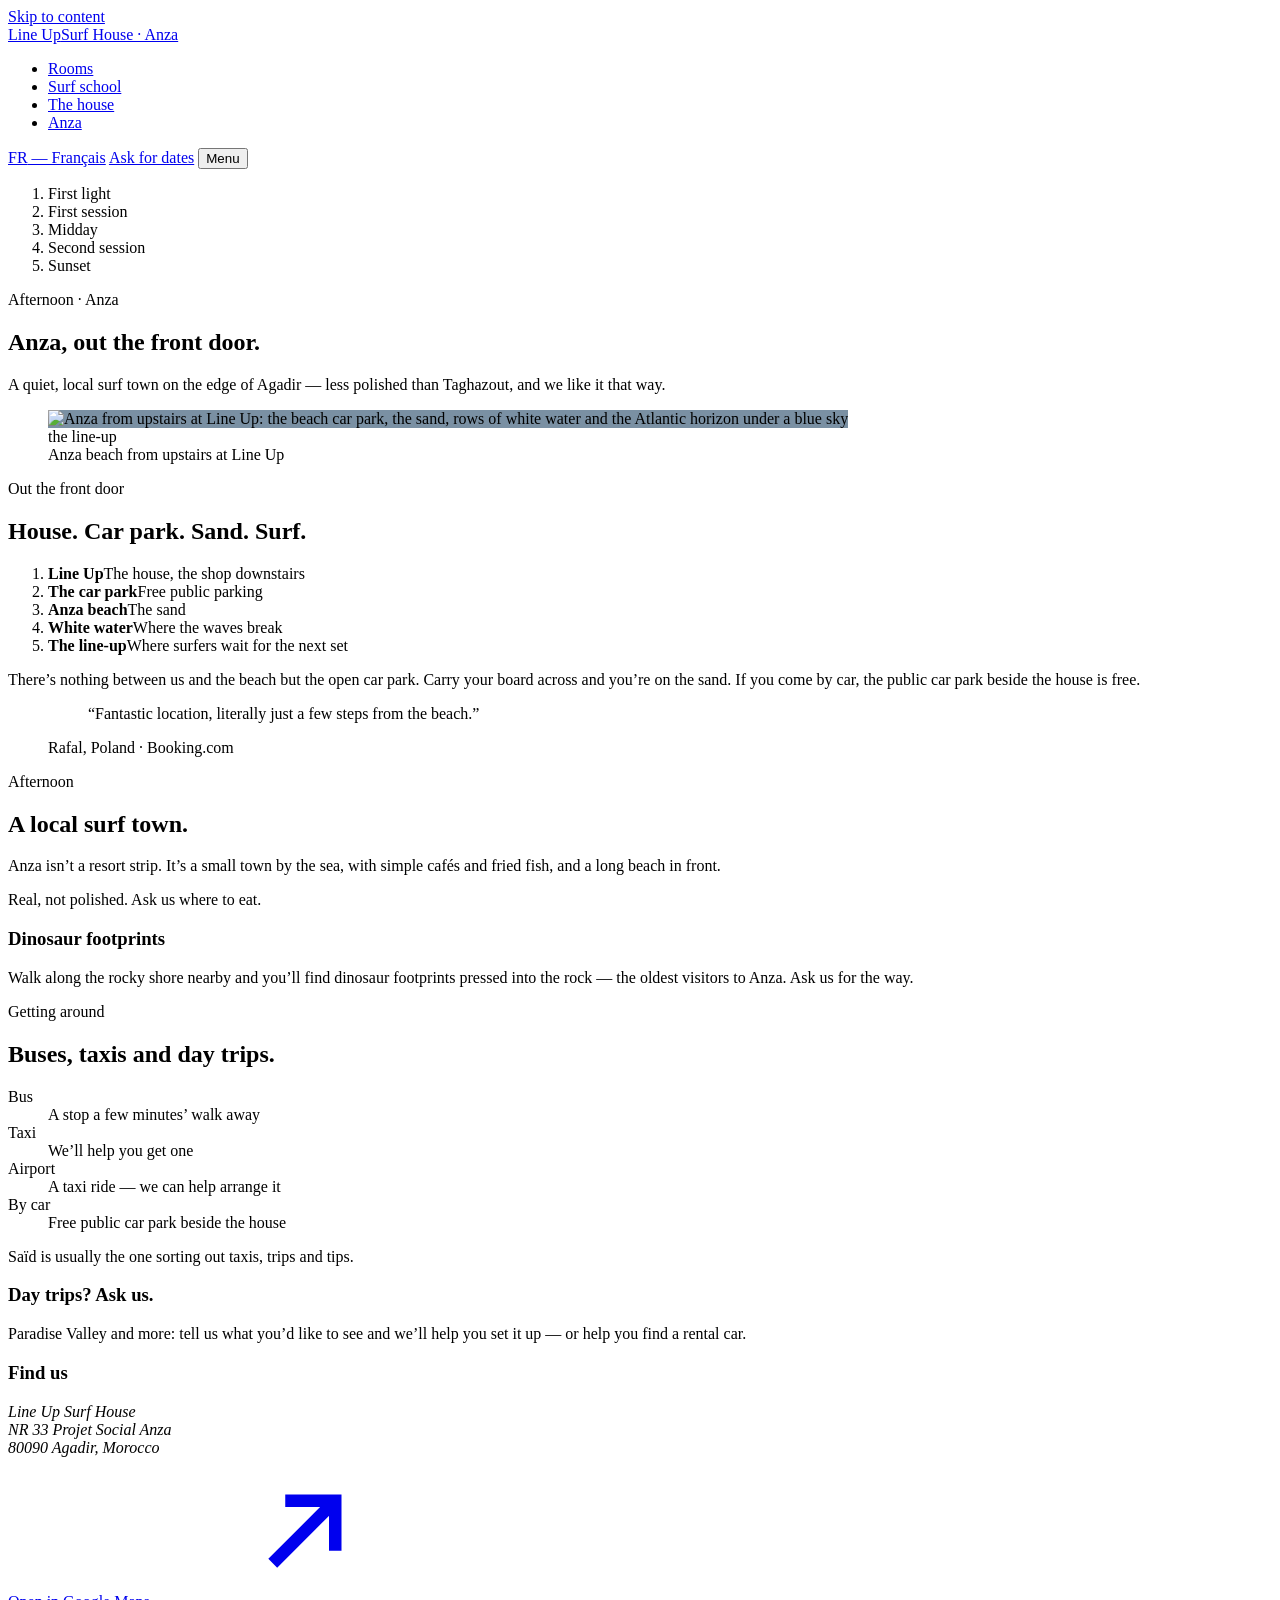
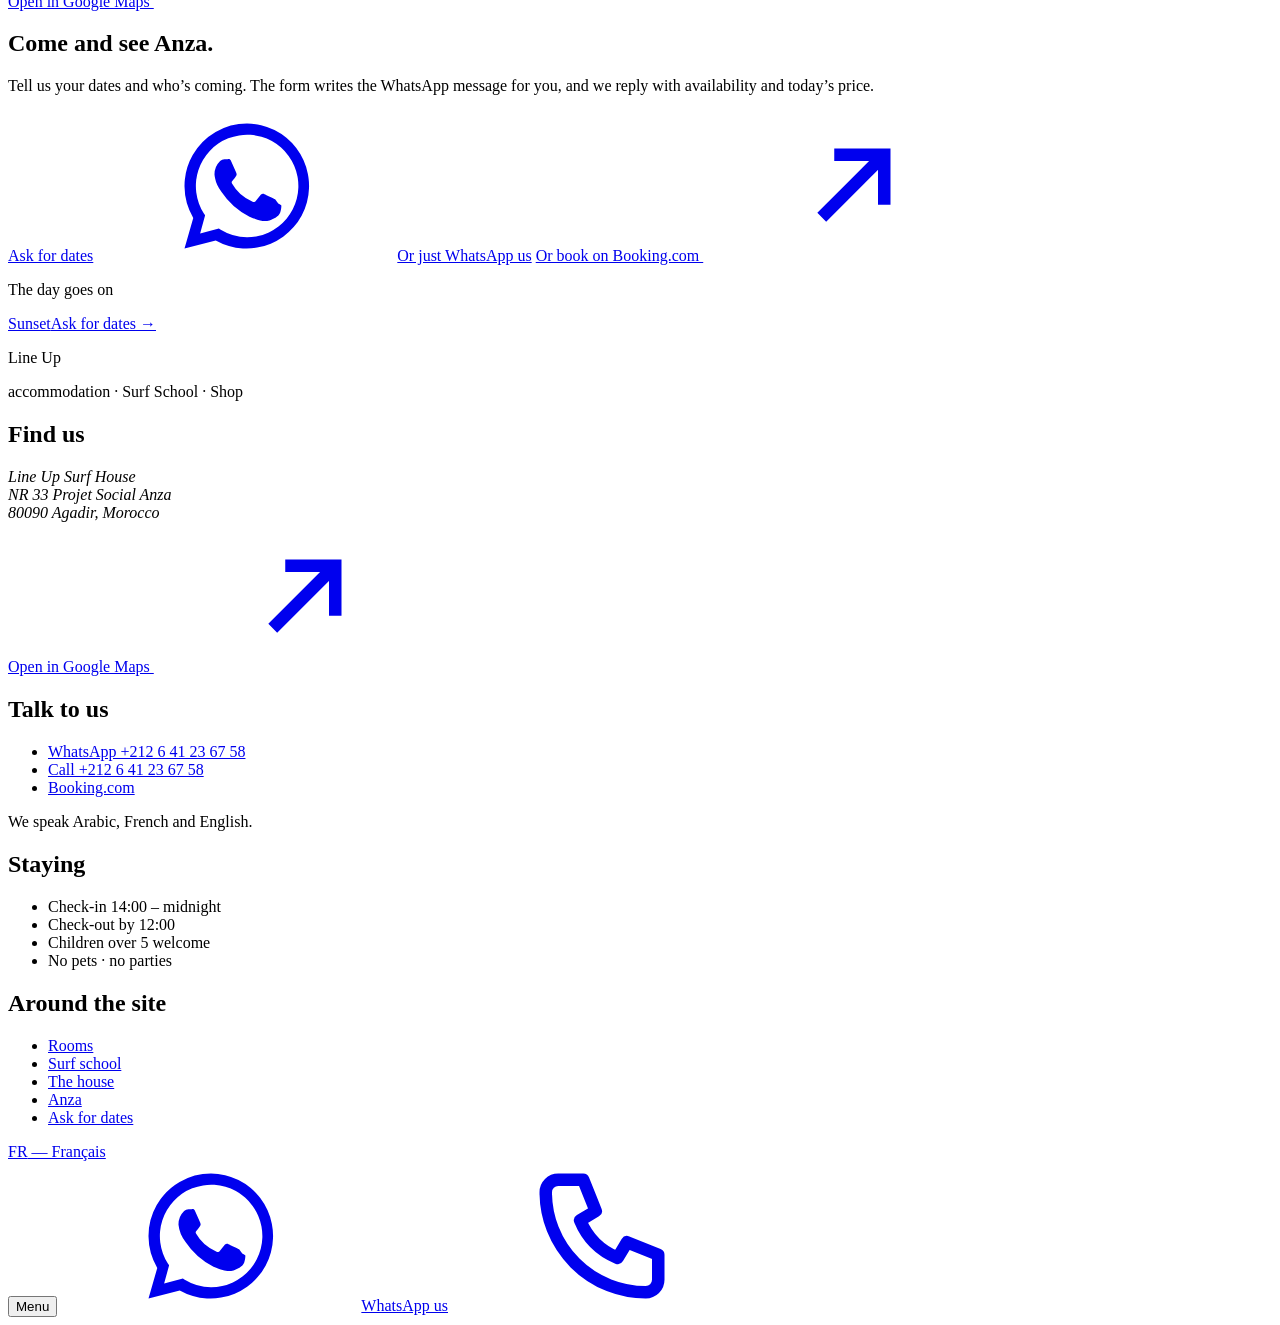
==== site/anza/index.html @ 77a0f4a2 "Phase 3: all pages EN + FR mirror, inquiry flow on /book/, security headers, sitemap hreflang" ====
<!doctype html>
<html lang="en">
<head>
<meta charset="utf-8">
<meta name="viewport" content="width=device-width, initial-scale=1, viewport-fit=cover">
<title>Anza, Agadir · Line Up Surf House — the beach out the front door</title>
<meta name="description" content="Anza is a quiet, local surf town on the edge of Agadir. The beach is across the car park, there are dinosaur footprints along the shore, and we help with taxis and day trips.">
<link rel="canonical" href="https://line-up-surf-house.peashoot.io/anza/"><link rel="alternate" hreflang="en" href="https://line-up-surf-house.peashoot.io/anza/"><link rel="alternate" hreflang="fr" href="https://line-up-surf-house.peashoot.io/fr/anza/"><link rel="alternate" hreflang="x-default" href="https://line-up-surf-house.peashoot.io/anza/">
<meta name="theme-color" content="#0f2533">
<meta property="og:type" content="website">
<meta property="og:site_name" content="Line Up Surf House">
<meta property="og:locale" content="en_GB">
<meta property="og:title" content="Anza, Agadir · Line Up Surf House — the beach out the front door">
<meta property="og:description" content="Anza is a quiet, local surf town on the edge of Agadir. The beach is across the car park, there are dinosaur footprints along the shore, and we help with taxis and day trips.">
<meta property="og:url" content="https://line-up-surf-house.peashoot.io/anza/">
<meta property="og:image" content="https://line-up-surf-house.peashoot.io/assets/img/og-1200.jpg">
<meta property="og:image:width" content="1200">
<meta property="og:image:height" content="630">
<meta property="og:image:alt" content="The LINE UP mural on our house in Anza: accommodation, Surf School, Shop">
<meta name="twitter:card" content="summary_large_image">
<link rel="icon" href="/favicon.svg" type="image/svg+xml">
<link rel="icon" href="/favicon-32.png" sizes="32x32" type="image/png">
<link rel="apple-touch-icon" href="/apple-touch-icon.png">
<link rel="preload" href="/assets/fonts/anybody-latin.woff2" as="font" type="font/woff2" crossorigin><link rel="preload" href="/assets/fonts/newsreader-400-latin.woff2" as="font" type="font/woff2" crossorigin>
<link rel="stylesheet" href="/assets/css/site.css?v=f4f31509">
<script src="/assets/js/site.js?v=ead30945" defer></script>
<script type="application/ld+json">{"@context": "https://schema.org", "@type": "BreadcrumbList", "itemListElement": [{"@type": "ListItem", "position": 1, "name": "Line Up Surf House", "item": "https://line-up-surf-house.peashoot.io/"}, {"@type": "ListItem", "position": 2, "name": "Anza", "item": "https://line-up-surf-house.peashoot.io/anza/"}]}</script>
</head>
<body class="inner p-anza">
<svg width="0" height="0" style="position:absolute" aria-hidden="true" focusable="false">
<symbol id="i-wa" viewBox="0 0 24 24"><path fill="currentColor" d="M12 2a10 10 0 0 0-8.6 15.1L2 22l5-1.3A10 10 0 1 0 12 2Zm0 18.2a8.2 8.2 0 0 1-4.2-1.2l-.3-.2-3 .8.8-2.9-.2-.3A8.2 8.2 0 1 1 12 20.2Zm4.5-6.1c-.2-.1-1.5-.7-1.7-.8-.2-.1-.4-.1-.6.1l-.8 1c-.1.2-.3.2-.5.1a6.7 6.7 0 0 1-3.3-2.9c-.2-.4.2-.4.7-1.3.1-.2 0-.3 0-.4l-.8-1.8c-.2-.5-.4-.4-.6-.4h-.5a1 1 0 0 0-.7.3 3 3 0 0 0-.9 2.2 5.2 5.2 0 0 0 1.1 2.7 11.8 11.8 0 0 0 4.5 4c1.7.7 2.3.8 3.2.6.5-.1 1.5-.6 1.7-1.2.2-.6.2-1.1.2-1.2-.1-.1-.3-.2-.5-.3Z"/></symbol>
<symbol id="i-phone" viewBox="0 0 24 24"><path fill="none" stroke="currentColor" stroke-width="2" stroke-linejoin="round" d="M5 3h4l2 5-2.5 1.5a11 11 0 0 0 6 6L16 13l5 2v4a2 2 0 0 1-2 2A16 16 0 0 1 3 5a2 2 0 0 1 2-2Z"/></symbol>
<symbol id="i-out" viewBox="0 0 24 24"><path fill="none" stroke="currentColor" stroke-width="2" d="M7 17 17 7M9 7h8v8"/></symbol>
</svg>
<a class="skip" href="#main">Skip to content</a>
<header class="hd" data-header>
<div class="hd__in">
<a class="brand" href="/" aria-label="Line Up Surf House — home">
<span class="brand__word">Line Up</span><span class="brand__sub">Surf House · Anza</span></a>
<nav class="hd__nav" aria-label="Main"><ul><li><a href="/rooms/">Rooms</a></li><li><a href="/surf/">Surf school</a></li><li><a href="/house/">The house</a></li><li><a href="/anza/">Anza</a></li></ul></nav>
<div class="hd__end">
<a class="lang" href="/fr/anza/" hreflang="fr" lang="fr">FR<span class="vh"> — Français</span></a>
<a class="btn btn--sun hd__cta" href="/book/">Ask for dates</a>
<button class="burger" type="button" aria-expanded="false" aria-controls="sheet" data-nav-toggle><span class="burger__lines" aria-hidden="true"></span><span class="burger__t">Menu</span></button>
</div>
</div>
</header>
<div class="sheet" id="sheet" hidden data-sheet>
<div class="sheet__top"><a class="brand" href="/" aria-label="Line Up Surf House — home">
<span class="brand__word">Line Up</span><span class="brand__sub">Surf House · Anza</span></a><button class="sheet__close" type="button" data-nav-close>Close</button></div>
<nav aria-label="Main"><ul class="sheet__list"><li><a href="/rooms/" data-close><span class="sheet__n">01</span>Rooms</a></li><li><a href="/surf/" data-close><span class="sheet__n">02</span>Surf school</a></li><li><a href="/house/" data-close><span class="sheet__n">03</span>The house</a></li><li><a href="/anza/" data-close><span class="sheet__n">04</span>Anza</a></li><li><a href="/book/" data-close><span class="sheet__n">05</span>Ask for dates</a></li></ul></nav>
<div class="sheet__horizon" aria-hidden="true"><span class="sun"></span></div>
<div class="sheet__acts">
<a class="btn btn--sun" href="https://wa.me/212641236758?text=Hello%20Line%20Up%21%20I%27d%20like%20to%20ask%20about%20a%20stay." rel="noopener" target="_blank"><svg class="ic"><use href="#i-wa"/></svg>WhatsApp us</a>
<a class="btn btn--line-light" href="tel:+212641236758"><svg class="ic"><use href="#i-phone"/></svg>+212 6 41 23 67 58</a>
<a class="sheet__bk" href="https://www.booking.com/hotel/ma/line-up-surf-house.html" rel="noopener" target="_blank">See us on Booking.com <svg class="ic ic--s"><use href="#i-out"/></svg></a>
</div>
<a class="lang" href="/fr/anza/" hreflang="fr" lang="fr">FR<span class="vh"> — Français</span></a>
</div>
<main id="main">
<section class="mast mast--sand mast--wide" aria-labelledby="h1" data-cover>
<div class="wrap">
<div class="day" aria-hidden="true" data-reveal style="--x:60.6%;--sy:11px">
<div class="day__sky"><span class="sun"></span></div>
<ol class="day__ticks"><li style="--tx:6%">First light</li><li style="--tx:28%">First session</li><li style="--tx:50%">Midday</li><li style="--tx:72%">Second session</li><li style="--tx:94%">Sunset</li></ol>
</div>
<div class="mast__grid">
<div class="mast__text">
<p class="mast__kicker"><span class="mk__n">Afternoon</span> · Anza</p>
<h1 id="h1">Anza, out the front door.</h1>
<p class="lead mast__lead">A quiet, local surf town on the edge of Agadir — less polished than Taghazout, and we like it that way.</p>
</div>

</div>
</div>
<figure class="band" style="--hz-m:0.45;--hz-d:0.4680;--ar:1290/860;--py:42%">
<img src="/assets/img/anza-view-800.webp" srcset="/assets/img/anza-view-800.webp 800w, /assets/img/anza-view-1200.webp 1200w, /assets/img/anza-view-1290.webp 1290w" sizes="100vw" width="1290" height="860" alt="Anza from upstairs at Line Up: the beach car park, the sand, rows of white water and the Atlantic horizon under a blue sky" fetchpriority="high" decoding="async" class="band__img" style="background-color:#7a90a3">
<div class="band__hz" aria-hidden="true"><span>the line-up</span></div>
<figcaption class="band__cap">Anza beach from upstairs at Line Up</figcaption>
</figure>
</section>
<section class="ch ch--noon" id="front" aria-labelledby="t-front">
<div class="wrap">
<div class="mk" data-reveal style="--x:54.4%;--sy:13px">
<div class="mk__sky" aria-hidden="true"><span class="sun"></span></div>
<div class="mk__sea" aria-hidden="true"></div>
<p class="mk__label">Out the front door</p>
</div>
<h2 class="h2 h2--wide" id="t-front">House. Car park. Sand. Surf.</h2>
<ol class="xs" aria-label="From the house to the line-up"><li class="xs__i xs__i--house"><span class="xs__shape" aria-hidden="true"></span><b>Line Up</b><span>The house, the shop downstairs</span></li><li class="xs__i xs__i--park"><span class="xs__shape" aria-hidden="true"></span><b>The car park</b><span>Free public parking</span></li><li class="xs__i xs__i--sand"><span class="xs__shape" aria-hidden="true"></span><b>Anza beach</b><span>The sand</span></li><li class="xs__i xs__i--surf"><span class="xs__shape" aria-hidden="true"></span><b>White water</b><span>Where the waves break</span></li><li class="xs__i xs__i--line"><span class="xs__shape" aria-hidden="true"></span><b>The line-up</b><span>Where surfers wait for the next set</span></li></ol>
<div class="split">
<div class="split__a"><p class="lead">There’s nothing between us and the beach but the open car park. Carry your board across and you’re on the sand. If you come by car, the public car park beside the house is free.</p></div>
<div class="split__b"><figure class="q q--rule"><blockquote><p>“Fantastic location, literally just a few steps from the beach.”</p></blockquote><figcaption>Rafal, Poland <span>· Booking.com</span></figcaption></figure></div>
</div>
</div>
</section>
<section class="ch ch--sand" id="wander" aria-labelledby="t-wan">
<div class="wrap">
<div class="mk" data-reveal style="--x:63.2%;--sy:10px">
<div class="mk__sky" aria-hidden="true"><span class="sun"></span></div>
<div class="mk__sea" aria-hidden="true"></div>
<p class="mk__label">Afternoon</p>
</div>
<div class="split">
<div class="split__a">
<h2 class="h2" id="t-wan">A local surf town.</h2>
<p class="lead">Anza isn’t a resort strip. It’s a small town by the sea, with simple cafés and fried fish, and a long beach in front.</p>
<p>Real, not polished. Ask us where to eat.</p>
</div>
<div class="split__b">
<h3 class="h3">Dinosaur footprints</h3>
<p>Walk along the rocky shore nearby and you’ll find dinosaur footprints pressed into the rock — the oldest visitors to Anza. Ask us for the way.</p>

</div>
</div>
</div>
</section>
<section class="ch ch--dawn" id="around" aria-labelledby="t-around">
<div class="wrap">
<div class="mk" data-reveal style="--x:76.4%;--sy:1px">
<div class="mk__sky" aria-hidden="true"><span class="sun"></span></div>
<div class="mk__sea" aria-hidden="true"></div>
<p class="mk__label">Getting around</p>
</div>
<div class="split">
<div class="split__a">
<h2 class="h2" id="t-around">Buses, taxis and day trips.</h2>
<dl class="specs specs--ink"><div><dt>Bus</dt><dd>A stop a few minutes’ walk away</dd></div><div><dt>Taxi</dt><dd>We’ll help you get one</dd></div><div><dt>Airport</dt><dd>A taxi ride — we can help arrange it</dd></div><div><dt>By car</dt><dd>Free public car park beside the house</dd></div></dl>
</div>
<div class="split__b">
<p class="who who--ink">Saïd is usually the one sorting out taxis, trips and tips.</p>
<h3 class="h3">Day trips? Ask us.</h3>
<p>Paradise Valley and more: tell us what you’d like to see and we’ll help you set it up — or help you find a rental car.</p>
<div class="findus">
<h3 class="kicker">Find us</h3>
<address>Line Up Surf House<br>NR 33 Projet Social Anza<br>80090 Agadir, Morocco</address>
<a class="btn btn--line" href="https://www.google.com/maps/place/?q=place_id:ChIJnd03JgCzsw0Ryl0nJC4wElE" rel="noopener" target="_blank">Open in Google Maps <svg class="ic ic--s"><use href="#i-out"/></svg></a>
</div>
</div>
</div>
</div>
</section>
<section class="ch ch--sun cta" aria-labelledby="t-cta" data-nodock>
<div class="wrap cta__in">
<div>
<h2 class="h2" id="t-cta">Come and see Anza.</h2>
<p class="lead">Tell us your dates and who’s coming. The form writes the WhatsApp message for you, and we reply with availability and today’s price.</p>
</div>
<div class="cta__acts">
<a class="btn btn--ink" href="/book/">Ask for dates</a>
<a class="cta__link" href="https://wa.me/212641236758?text=Hello%20Line%20Up%21%20I%27d%20like%20to%20ask%20about%20a%20stay." rel="noopener" target="_blank"><svg class="ic"><use href="#i-wa"/></svg>Or just WhatsApp us</a>
<a class="cta__link" href="https://www.booking.com/hotel/ma/line-up-surf-house.html" rel="noopener" target="_blank">Or book on Booking.com <svg class="ic ic--s"><use href="#i-out"/></svg></a>
</div>
</div>
</section>
</main>
<nav class="next" aria-label="The day goes on">
<div class="wrap">
<div class="mk next__mk" data-reveal style="--x:94%;--sy:-15px"><div class="mk__sky" aria-hidden="true"><span class="sun"></span></div><div class="mk__sea" aria-hidden="true"></div></div>
<p class="next__label">The day goes on</p>
<a class="next__a" href="/book/"><span class="next__hour">Sunset</span><span class="next__t">Ask for dates<span aria-hidden="true"> →</span></span></a>
</div>
</nav>
<footer class="ft" data-footer>
<div class="ft__horizon" aria-hidden="true"><span class="sun sun--set"></span></div>
<div class="wrap ft__grid">
<div class="ft__brand">
<p class="ft__word">Line Up</p>
<p class="ft__mural">accommodation · Surf School · Shop</p>
</div>
<div>
<h2 class="ft__h">Find us</h2>
<address>Line Up Surf House<br>NR 33 Projet Social Anza<br>80090 Agadir, Morocco</address>
<a class="ft__link" href="https://www.google.com/maps/place/?q=place_id:ChIJnd03JgCzsw0Ryl0nJC4wElE" rel="noopener" target="_blank">Open in Google Maps <svg class="ic ic--s"><use href="#i-out"/></svg></a>
</div>
<div>
<h2 class="ft__h">Talk to us</h2>
<ul class="ft__list">
<li><a href="https://wa.me/212641236758?text=Hello%20Line%20Up%21%20I%27d%20like%20to%20ask%20about%20a%20stay." rel="noopener" target="_blank">WhatsApp +212 6 41 23 67 58</a></li>
<li><a href="tel:+212641236758">Call +212 6 41 23 67 58</a></li>
<li><a href="https://www.booking.com/hotel/ma/line-up-surf-house.html" rel="noopener" target="_blank">Booking.com</a></li>
</ul>
<p class="ft__small">We speak Arabic, French and English.</p>
</div>
<div>
<h2 class="ft__h">Staying</h2>
<ul class="ft__list ft__list--plain"><li>Check-in 14:00 – midnight</li><li>Check-out by 12:00</li><li>Children over 5 welcome</li><li>No pets · no parties</li></ul>
</div>
<nav aria-label="Around the site"><h2 class="ft__h">Around the site</h2><ul class="ft__list"><li><a href="/rooms/">Rooms</a></li><li><a href="/surf/">Surf school</a></li><li><a href="/house/">The house</a></li><li><a href="/anza/">Anza</a></li><li><a href="/book/">Ask for dates</a></li></ul><a class="lang" href="/fr/anza/" hreflang="fr" lang="fr">FR<span class="vh"> — Français</span></a></nav>
</div>
</footer>
<div class="dock" data-dock>
<button class="dock__menu" type="button" aria-expanded="false" aria-controls="sheet" data-nav-toggle><span class="burger__lines" aria-hidden="true"></span>Menu</button>
<a class="dock__wa" href="https://wa.me/212641236758?text=Hello%20Line%20Up%21%20I%27d%20like%20to%20ask%20about%20a%20stay." rel="noopener" target="_blank"><svg class="ic"><use href="#i-wa"/></svg>WhatsApp us</a>
<a class="dock__call" href="tel:+212641236758" aria-label="Call +212 6 41 23 67 58"><svg class="ic"><use href="#i-phone"/></svg></a>
</div>
</body>
</html>
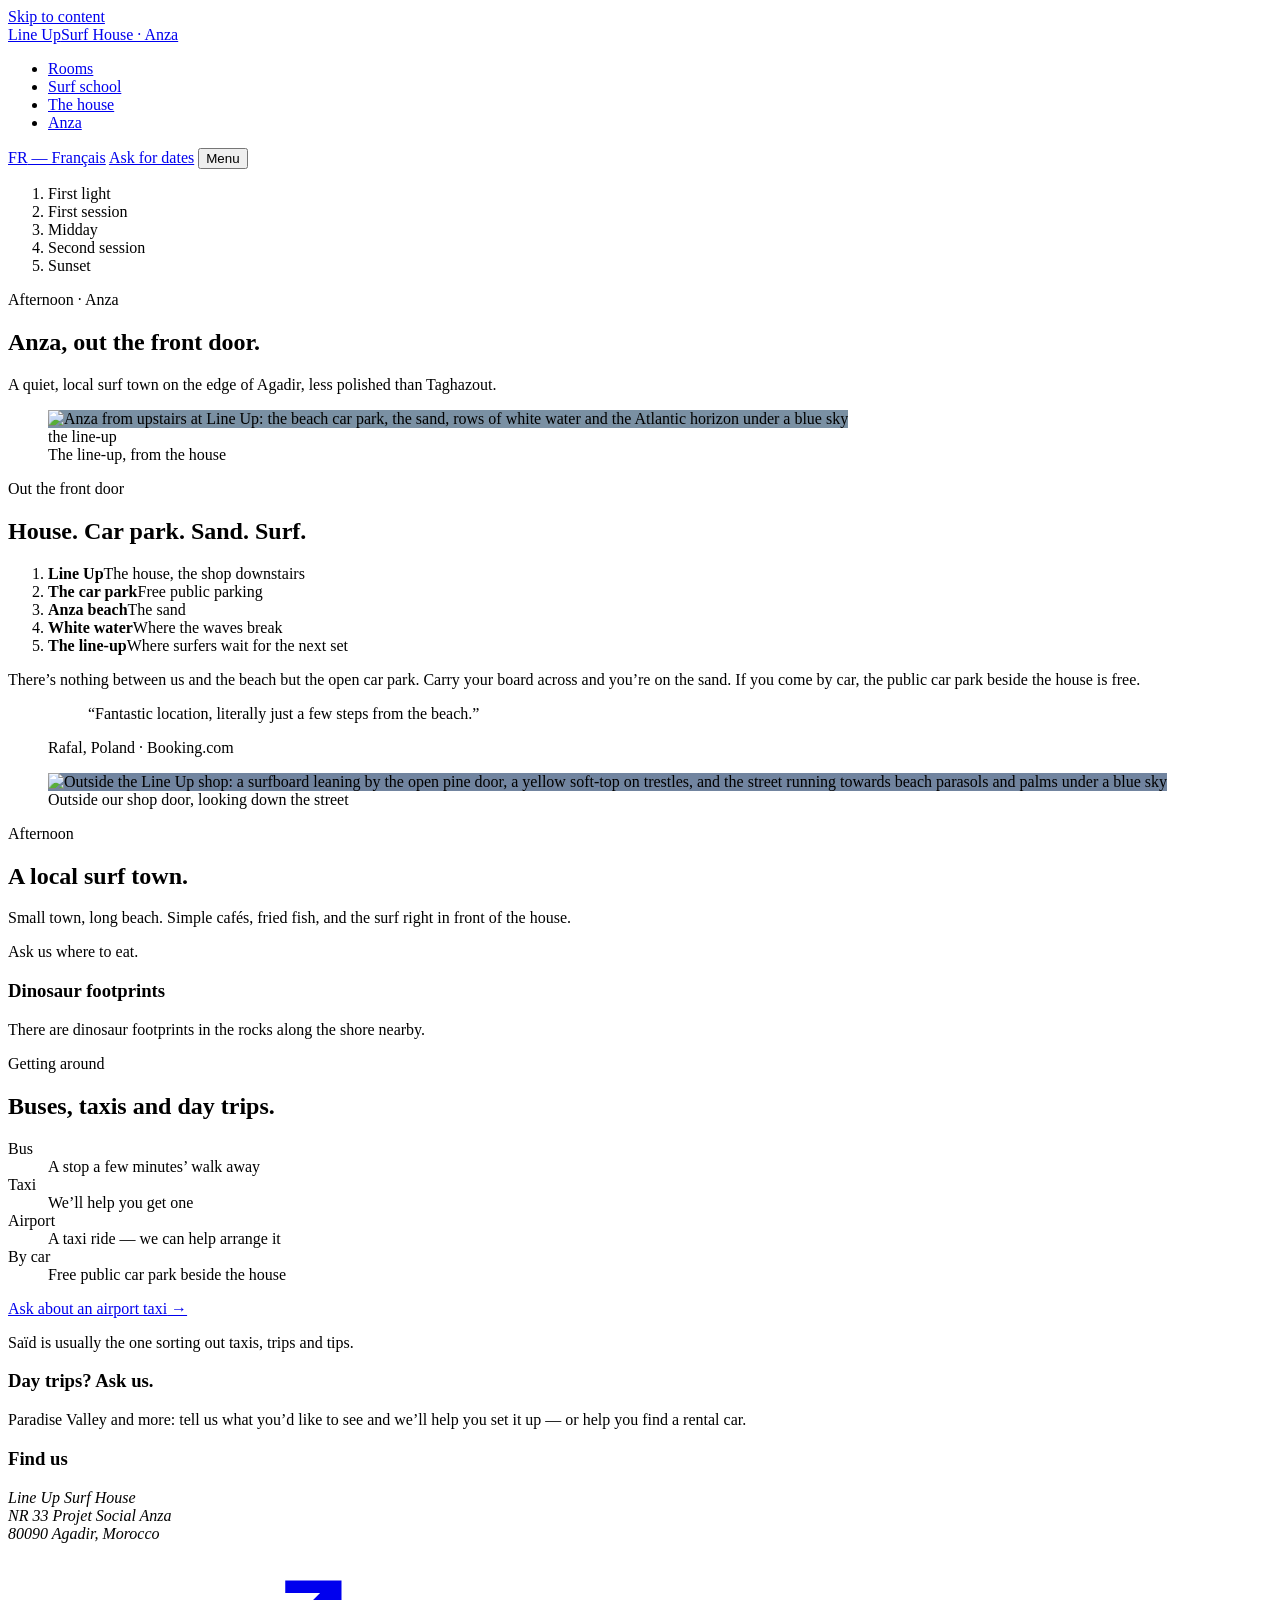
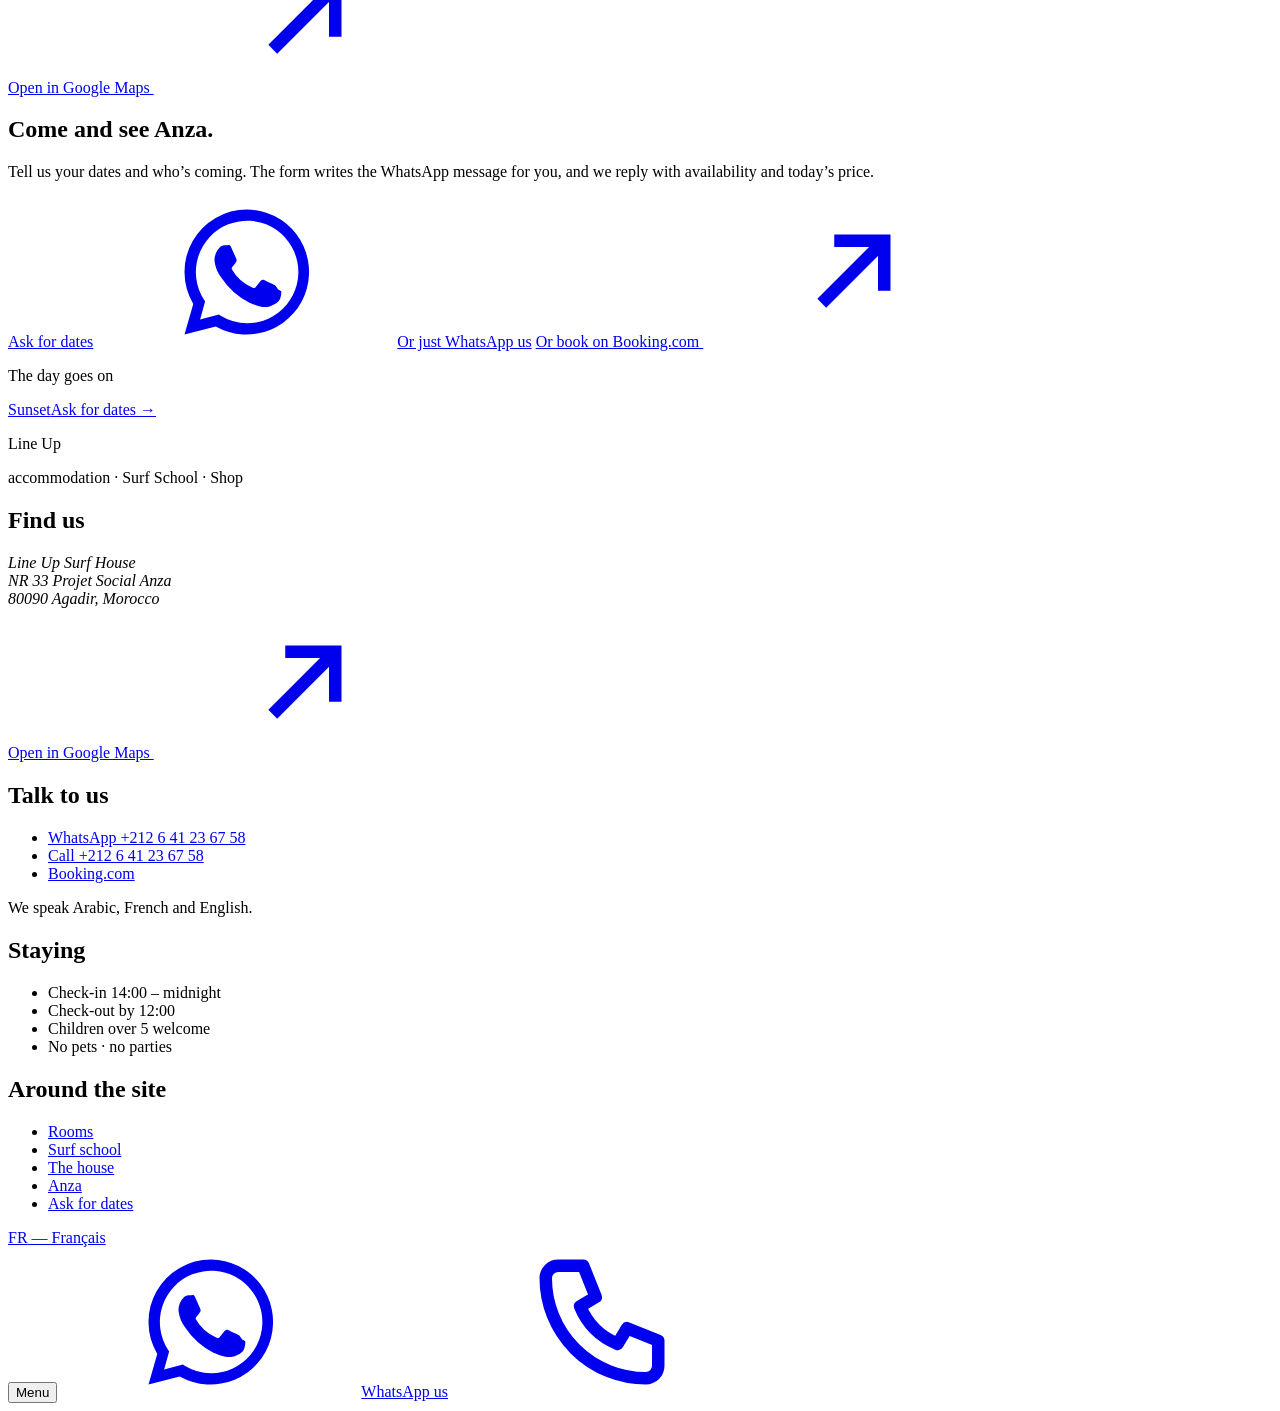
==== commit 035cc137: "Phase 4 fix pass: Audit A + B findings (cover ≥1600 px, baseline on horizon, photo re-allocation, pa" ====
--- a/site/anza/index.html
+++ b/site/anza/index.html
@@ -22,8 +22,8 @@
 <link rel="icon" href="/favicon-32.png" sizes="32x32" type="image/png">
 <link rel="apple-touch-icon" href="/apple-touch-icon.png">
 <link rel="preload" href="/assets/fonts/anybody-latin.woff2" as="font" type="font/woff2" crossorigin><link rel="preload" href="/assets/fonts/newsreader-400-latin.woff2" as="font" type="font/woff2" crossorigin>
-<link rel="stylesheet" href="/assets/css/site.css?v=f4f31509">
-<script src="/assets/js/site.js?v=ead30945" defer></script>
+<link rel="stylesheet" href="/assets/css/site.css?v=bef90a28">
+<script src="/assets/js/site.js?v=72cb545b" defer></script>
 <script type="application/ld+json">{"@context": "https://schema.org", "@type": "BreadcrumbList", "itemListElement": [{"@type": "ListItem", "position": 1, "name": "Line Up Surf House", "item": "https://line-up-surf-house.peashoot.io/"}, {"@type": "ListItem", "position": 2, "name": "Anza", "item": "https://line-up-surf-house.peashoot.io/anza/"}]}</script>
 </head>
 <body class="inner p-anza">
@@ -37,7 +37,7 @@
 <div class="hd__in">
 <a class="brand" href="/" aria-label="Line Up Surf House — home">
 <span class="brand__word">Line Up</span><span class="brand__sub">Surf House · Anza</span></a>
-<nav class="hd__nav" aria-label="Main"><ul><li><a href="/rooms/">Rooms</a></li><li><a href="/surf/">Surf school</a></li><li><a href="/house/">The house</a></li><li><a href="/anza/">Anza</a></li></ul></nav>
+<nav class="hd__nav" aria-label="Main"><ul><li><a href="/rooms/">Rooms</a></li><li><a href="/surf/">Surf school</a></li><li><a href="/house/">The house</a></li><li><a href="/anza/" aria-current="page">Anza</a></li></ul></nav>
 <div class="hd__end">
 <a class="lang" href="/fr/anza/" hreflang="fr" lang="fr">FR<span class="vh"> — Français</span></a>
 <a class="btn btn--sun hd__cta" href="/book/">Ask for dates</a>
@@ -48,7 +48,7 @@
 <div class="sheet" id="sheet" hidden data-sheet>
 <div class="sheet__top"><a class="brand" href="/" aria-label="Line Up Surf House — home">
 <span class="brand__word">Line Up</span><span class="brand__sub">Surf House · Anza</span></a><button class="sheet__close" type="button" data-nav-close>Close</button></div>
-<nav aria-label="Main"><ul class="sheet__list"><li><a href="/rooms/" data-close><span class="sheet__n">01</span>Rooms</a></li><li><a href="/surf/" data-close><span class="sheet__n">02</span>Surf school</a></li><li><a href="/house/" data-close><span class="sheet__n">03</span>The house</a></li><li><a href="/anza/" data-close><span class="sheet__n">04</span>Anza</a></li><li><a href="/book/" data-close><span class="sheet__n">05</span>Ask for dates</a></li></ul></nav>
+<nav aria-label="Main"><ul class="sheet__list"><li><a href="/rooms/" data-close><span class="sheet__n">01</span>Rooms</a></li><li><a href="/surf/" data-close><span class="sheet__n">02</span>Surf school</a></li><li><a href="/house/" data-close><span class="sheet__n">03</span>The house</a></li><li><a href="/anza/" aria-current=page data-close><span class="sheet__n">04</span>Anza</a></li><li><a href="/book/" data-close><span class="sheet__n">05</span>Ask for dates</a></li></ul></nav>
 <div class="sheet__horizon" aria-hidden="true"><span class="sun"></span></div>
 <div class="sheet__acts">
 <a class="btn btn--sun" href="https://wa.me/212641236758?text=Hello%20Line%20Up%21%20I%27d%20like%20to%20ask%20about%20a%20stay." rel="noopener" target="_blank"><svg class="ic"><use href="#i-wa"/></svg>WhatsApp us</a>
@@ -66,9 +66,9 @@
 </div>
 <div class="mast__grid">
 <div class="mast__text">
-<p class="mast__kicker"><span class="mk__n">Afternoon</span> · Anza</p>
+<p class="mast__kicker"><span class="mk__n">Afternoon</span>&nbsp;· Anza</p>
 <h1 id="h1">Anza, out the front door.</h1>
-<p class="lead mast__lead">A quiet, local surf town on the edge of Agadir — less polished than Taghazout, and we like it that way.</p>
+<p class="lead mast__lead">A quiet, local surf town on the edge of Agadir, less polished than Taghazout.</p>
 </div>
 
 </div>
@@ -76,7 +76,7 @@
 <figure class="band" style="--hz-m:0.45;--hz-d:0.4680;--ar:1290/860;--py:42%">
 <img src="/assets/img/anza-view-800.webp" srcset="/assets/img/anza-view-800.webp 800w, /assets/img/anza-view-1200.webp 1200w, /assets/img/anza-view-1290.webp 1290w" sizes="100vw" width="1290" height="860" alt="Anza from upstairs at Line Up: the beach car park, the sand, rows of white water and the Atlantic horizon under a blue sky" fetchpriority="high" decoding="async" class="band__img" style="background-color:#7a90a3">
 <div class="band__hz" aria-hidden="true"><span>the line-up</span></div>
-<figcaption class="band__cap">Anza beach from upstairs at Line Up</figcaption>
+<figcaption class="band__cap">The line-up, from the house</figcaption>
 </figure>
 </section>
 <section class="ch ch--noon" id="front" aria-labelledby="t-front">
@@ -88,9 +88,9 @@
 </div>
 <h2 class="h2 h2--wide" id="t-front">House. Car park. Sand. Surf.</h2>
 <ol class="xs" aria-label="From the house to the line-up"><li class="xs__i xs__i--house"><span class="xs__shape" aria-hidden="true"></span><b>Line Up</b><span>The house, the shop downstairs</span></li><li class="xs__i xs__i--park"><span class="xs__shape" aria-hidden="true"></span><b>The car park</b><span>Free public parking</span></li><li class="xs__i xs__i--sand"><span class="xs__shape" aria-hidden="true"></span><b>Anza beach</b><span>The sand</span></li><li class="xs__i xs__i--surf"><span class="xs__shape" aria-hidden="true"></span><b>White water</b><span>Where the waves break</span></li><li class="xs__i xs__i--line"><span class="xs__shape" aria-hidden="true"></span><b>The line-up</b><span>Where surfers wait for the next set</span></li></ol>
-<div class="split">
-<div class="split__a"><p class="lead">There’s nothing between us and the beach but the open car park. Carry your board across and you’re on the sand. If you come by car, the public car park beside the house is free.</p></div>
-<div class="split__b"><figure class="q q--rule"><blockquote><p>“Fantastic location, literally just a few steps from the beach.”</p></blockquote><figcaption>Rafal, Poland <span>· Booking.com</span></figcaption></figure></div>
+<div class="split split--fig">
+<div class="split__a"><p class="lead">There’s nothing between us and the beach but the open car park. Carry your board across and you’re on the sand. If you come by car, the public car park beside the house is free.</p><figure class="q q--rule"><blockquote><p>“Fantastic location, literally just a few steps from the beach.”</p></blockquote><figcaption>Rafal, Poland <span>· Booking.com</span></figcaption></figure></div>
+<figure class="split__b split__fig"><img src="/assets/img/street-640.webp" width="640" height="800" alt="Outside the Line Up shop: a surfboard leaning by the open pine door, a yellow soft-top on trestles, and the street running towards beach parasols and palms under a blue sky" loading="lazy" decoding="async" style="background-color:#71849f"><figcaption>Outside our shop door, looking down the street</figcaption></figure>
 </div>
 </div>
 </section>
@@ -104,12 +104,12 @@
 <div class="split">
 <div class="split__a">
 <h2 class="h2" id="t-wan">A local surf town.</h2>
-<p class="lead">Anza isn’t a resort strip. It’s a small town by the sea, with simple cafés and fried fish, and a long beach in front.</p>
-<p>Real, not polished. Ask us where to eat.</p>
+<p class="lead">Small town, long beach. Simple cafés, fried fish, and the surf right in front of the house.</p>
+<p>Ask us where to eat.</p>
 </div>
 <div class="split__b">
 <h3 class="h3">Dinosaur footprints</h3>
-<p>Walk along the rocky shore nearby and you’ll find dinosaur footprints pressed into the rock — the oldest visitors to Anza. Ask us for the way.</p>
+<p>There are dinosaur footprints in the rocks along the shore nearby.</p>
 
 </div>
 </div>
@@ -126,6 +126,7 @@
 <div class="split__a">
 <h2 class="h2" id="t-around">Buses, taxis and day trips.</h2>
 <dl class="specs specs--ink"><div><dt>Bus</dt><dd>A stop a few minutes’ walk away</dd></div><div><dt>Taxi</dt><dd>We’ll help you get one</dd></div><div><dt>Airport</dt><dd>A taxi ride — we can help arrange it</dd></div><div><dt>By car</dt><dd>Free public car park beside the house</dd></div></dl>
+<p class="more "><a href="/book/?extra=taxi">Ask about an airport taxi<span aria-hidden="true"> →</span></a></p>
 </div>
 <div class="split__b">
 <p class="who who--ink">Saïd is usually the one sorting out taxis, trips and tips.</p>
